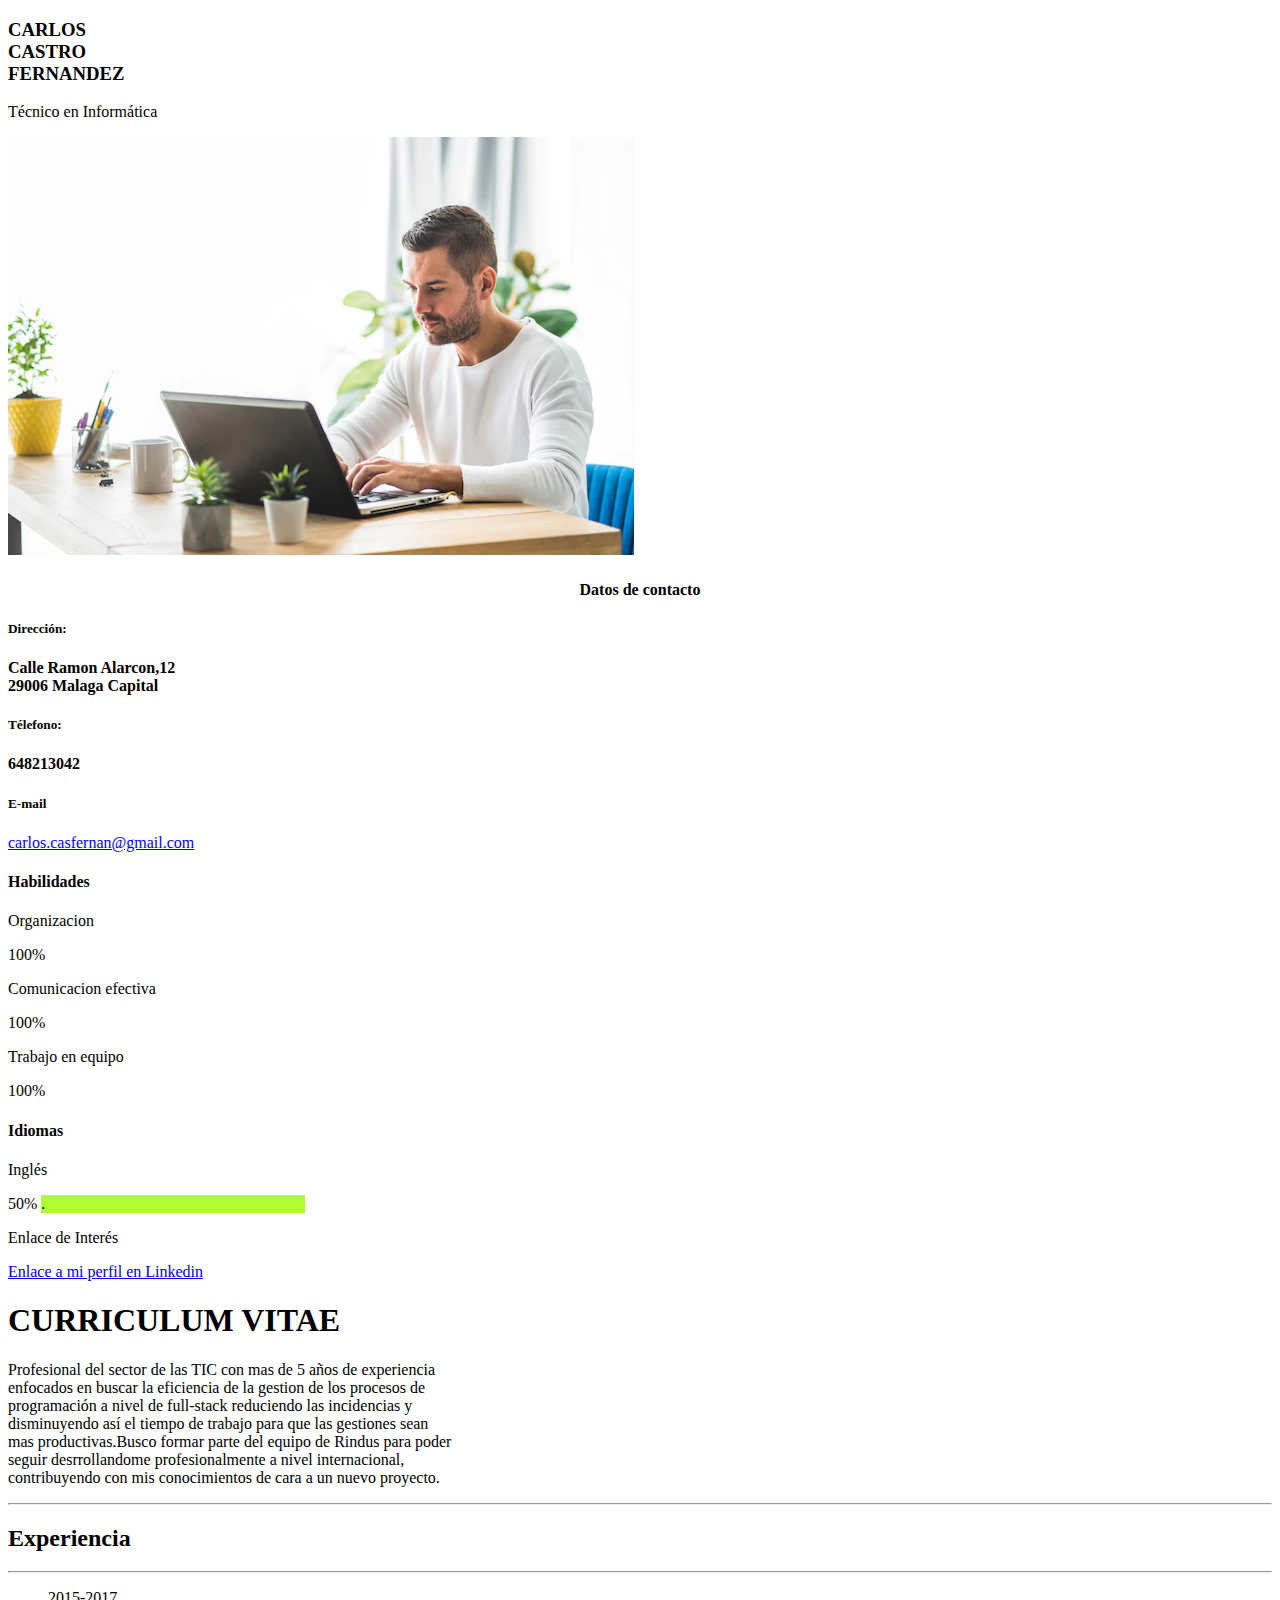
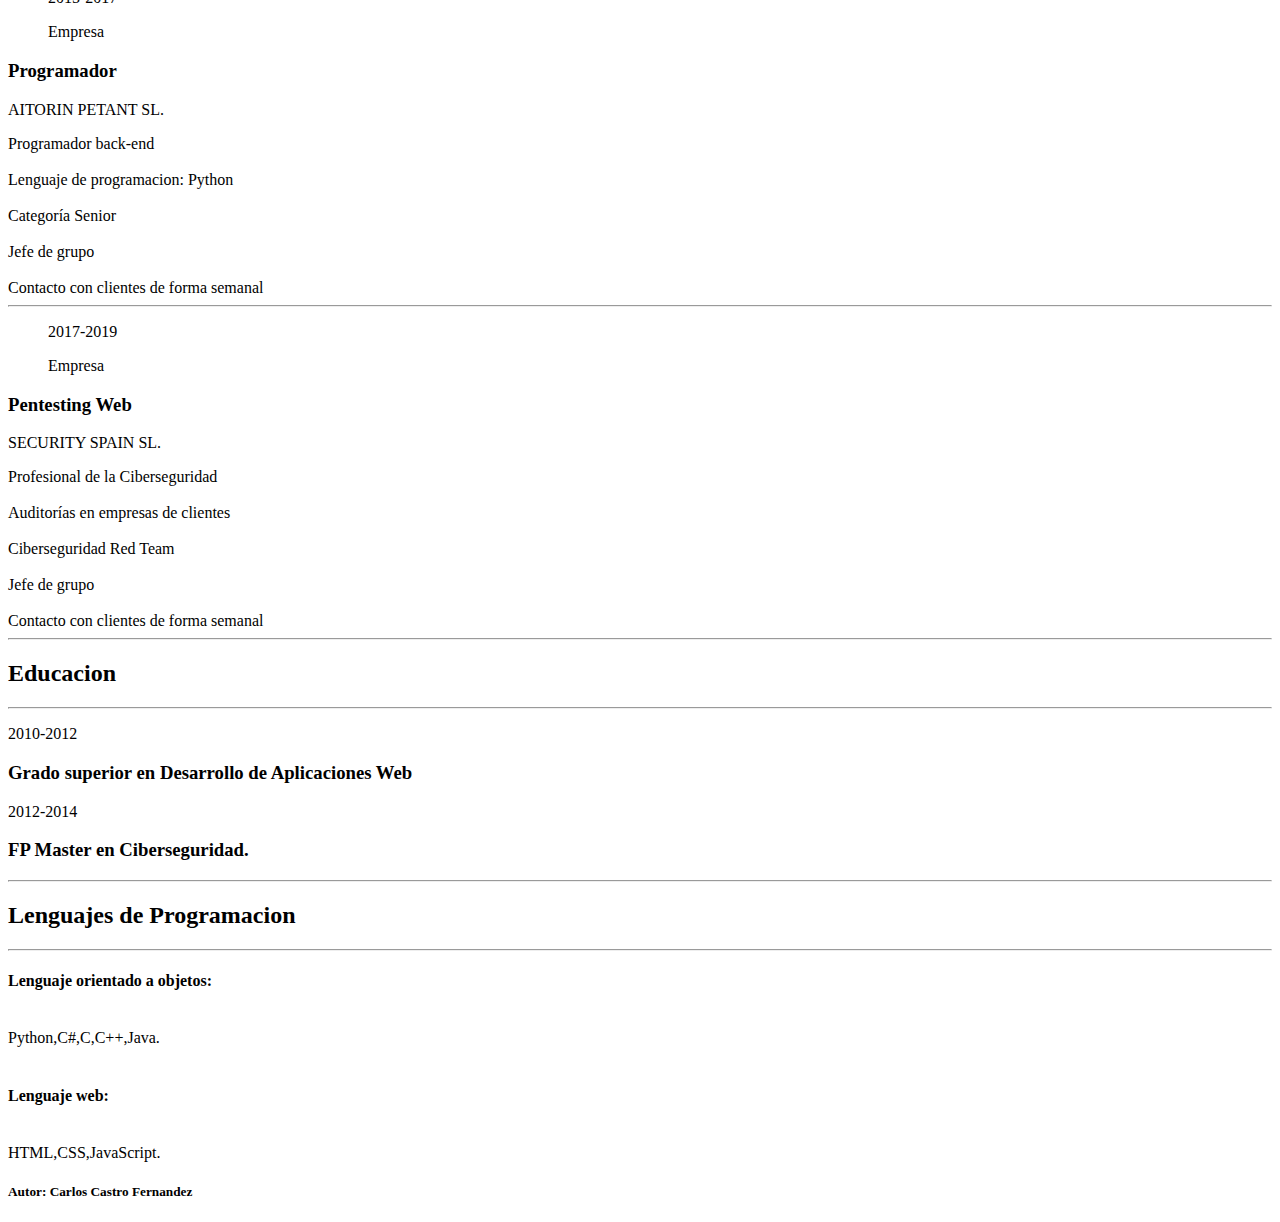
==== nuevaVersionCV/index.html @ a8ea6f05 "cambio nombre" ====
<!DOCTYPE html>
<html lang="es">
<head>
    <meta charset="UTF-8">
    <meta http-equiv="X-UA-Compatible" content="IE=edge">
    <meta name="viewport" content="width=device-width, initial-scale=1.0">
    <title>Curriculums con resposive</title>
    <link rel="stylesheet" type="text/css" href="cv.css">
</head>
<body>
    <section class="container">
    <div class="caja1">
        <heading> <h3>CARLOS <br />
            CASTRO<br />
            FERNANDEZ
        </h3>
    </heading>
       
        <p >Técnico en Informática</p>
        <img src="mi representacion.jpg" alt="Presentando mi Curriculum">
        <h4 style="text-align:center">Datos de contacto</h4>
        <h5>Dirección:</h5>
        <p style="font-weight:bold">Calle Ramon Alarcon,12<br />
            29006 Malaga Capital
        <h5>Télefono:</h5>
        <p style="font-weight:bold">648213042</p>
        <h5>E-mail</h5>
        <p style="color:blue;text-decoration:underline">carlos.casfernan@gmail.com</p>
        <h4 >Habilidades</h4>
        <p >Organizacion</p>
        <p barra1="barra1" > 100%</p>
        <p >Comunicacion efectiva</p>
        <p barra1="barra1" >100%</p>
        <p >Trabajo en equipo</p>
        <p barra1="barra1" >100%</p>
        <h4 >Idiomas</h4>
        <p >Inglés</p>
        <span >50%</span>
        <span style="width:264px;display:inline-block;background-color:greenyellow">.</span>
        <p >Enlace de Interés</p>
        <a href="https://www.linkedin.com/in/carlos-castro-fern%C3%A1ndez-403bb3245/" target="_blank">
            Enlace a mi perfil en Linkedin
        </a>
    </div>
        <div class="caja2">
            <heading><h1> CURRICULUM VITAE</h1>
            </heading>
            <p>Profesional del sector de las TIC con mas de 5 años de experiencia<br />
                enfocados en buscar la eficiencia de la gestion de los procesos de<br />
                programación a nivel de full-stack reduciendo las incidencias y<br />
                disminuyendo así el tiempo de trabajo para que las gestiones sean<br />
                mas productivas.Busco formar parte del equipo de Rindus para poder<br />
                seguir desrrollandome profesionalmente a nivel internacional, <br />
                contribuyendo con mis conocimientos de cara a un nuevo proyecto.
            </p>
        
            <hr>
            <article><h2>Experiencia</h2></article>
            <hr>
            <div class="caja3">
                <div class="fecha1">
            <ul  >
                2015-2017
                <p>Empresa</p>
            </ul>
        </div>
        <div class="caja4">
            <h3 > Programador</h3>
            <p >AITORIN PETANT SL.</p>
            
            <li >
                Programador back-end<br />
                <br />
            </li>
            <li >
                Lenguaje de programacion: Python<br />
                <br />
            </li>
            <li >
                Categoría Senior<br />
                <br />
            </li>
            <li >
                Jefe de grupo<br />
                <br />
            </li>
            <li margenLi="margenes">
                Contacto con clientes de forma semanal
    
            </li>
            <hr>
        </div>
        </div>
        <div class="fecha2">
            <ul >
                2017-2019  
                 <p >Empresa</p>   
              
            </ul>
        </div>
            <div class="caja5">
            <h3 class="bajamosMargen">Pentesting Web</h3>
            <p class="bajada">SECURITY SPAIN SL.</p>
            <li >
                Profesional de la Ciberseguridad<br />
                <br />
            </li>
            <li >
                Auditorías en empresas de clientes<br />
                <br />
            </li>
            <li >
                Ciberseguridad Red Team<br />
                <br />
            </li>
            <li >
                Jefe de grupo<br />
                <br />
            </li>
            <li margenLi="margenes">
                Contacto con clientes de forma semanal
        </li>
    </div>
            <hr>
           
            <article><h2 >Educacion</h2></article>
            <hr>
            <p class="fecha3">
                2010-2012
            </p>
            <h3 class="subida" >Grado superior en Desarrollo de Aplicaciones Web</h3>
            <p class="fecha4" >
                2012-2014
            </p>
            <h3 class="subida" >FP Master en Ciberseguridad.</h3>
            <hr>
          <article><h2 >Lenguajes de Programacion</h2></article> 
            <hr>
            <h4 > Lenguaje orientado a objetos:</h4><br />
    
    
            <li> Python,C#,C,C++,Java.</li><br />
    
            <h4 >Lenguaje web:</h4> <br>
    
            <li margenLi="margenes">HTML,CSS,JavaScript.</li>
        
        </div>
       
    </section>
    <footer>
        <h5>Autor: Carlos Castro Fernandez</h5>
    </footer>
    </body>
</html>
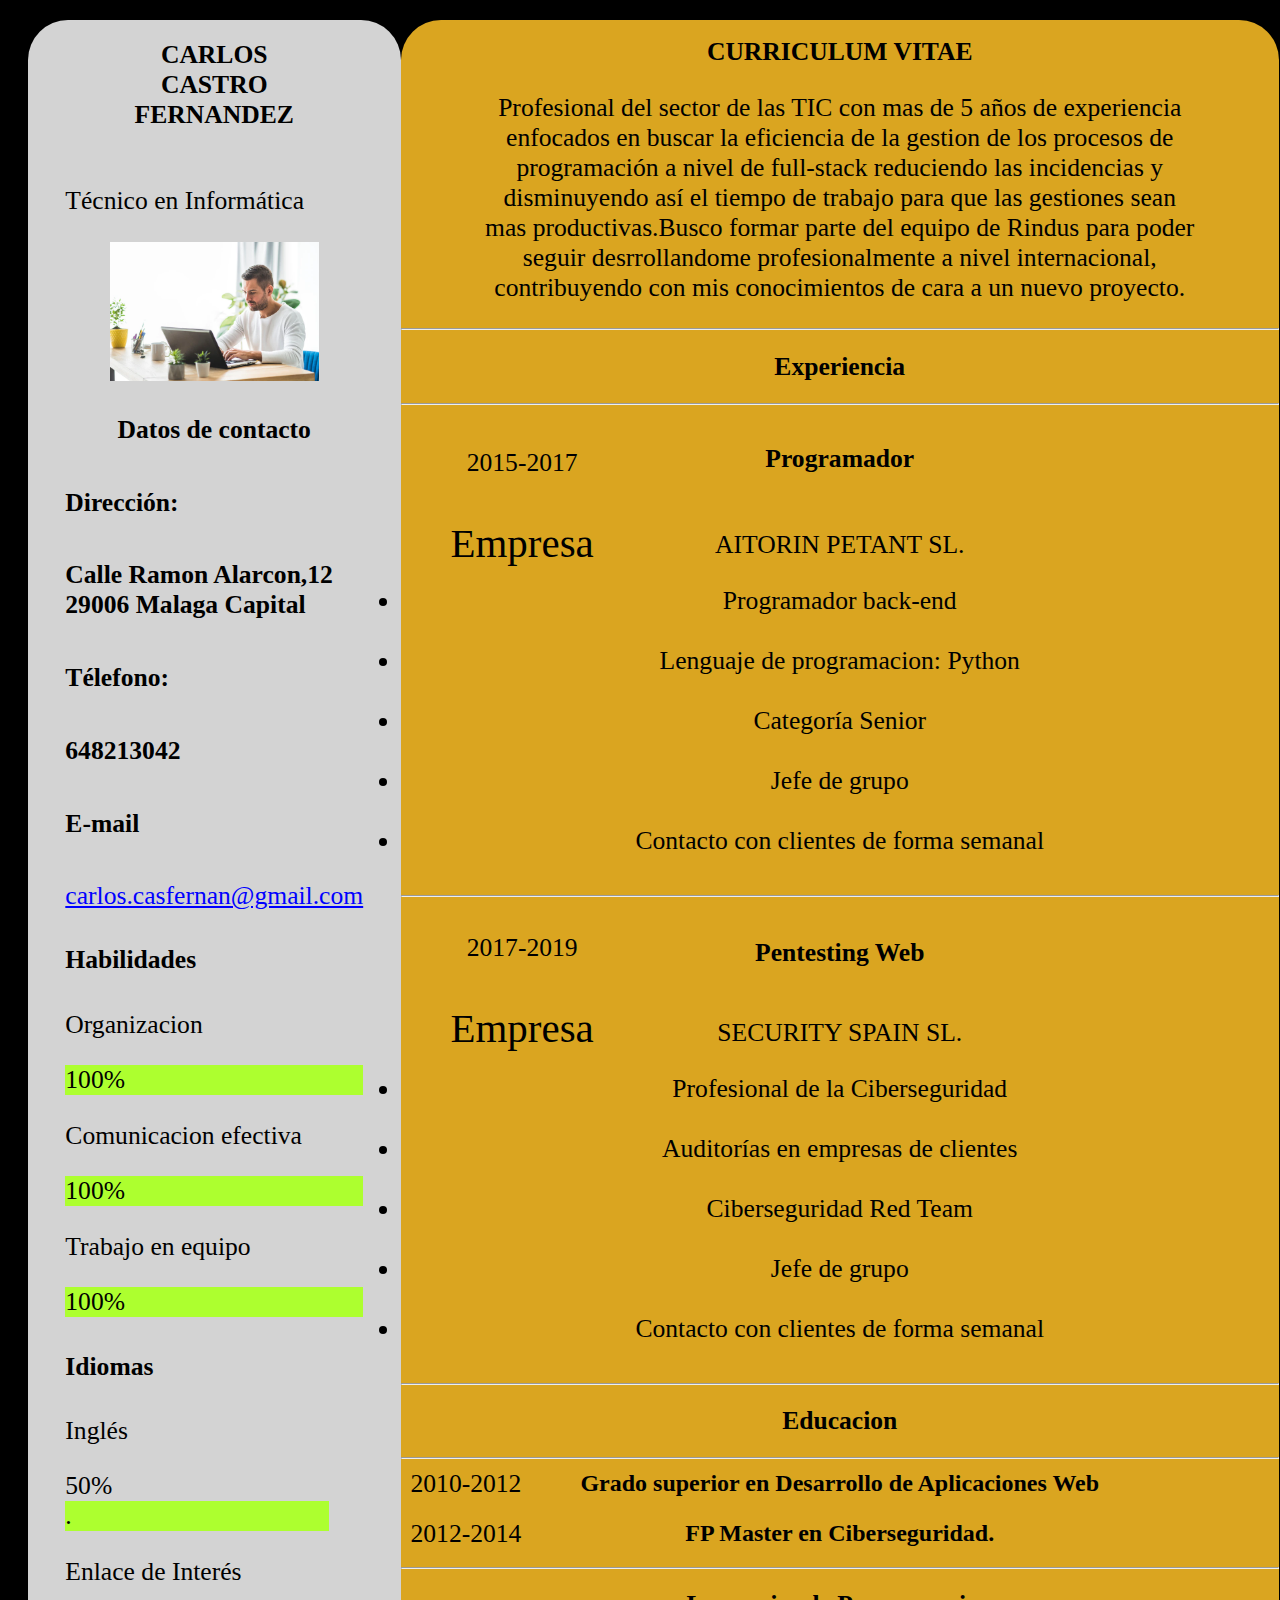
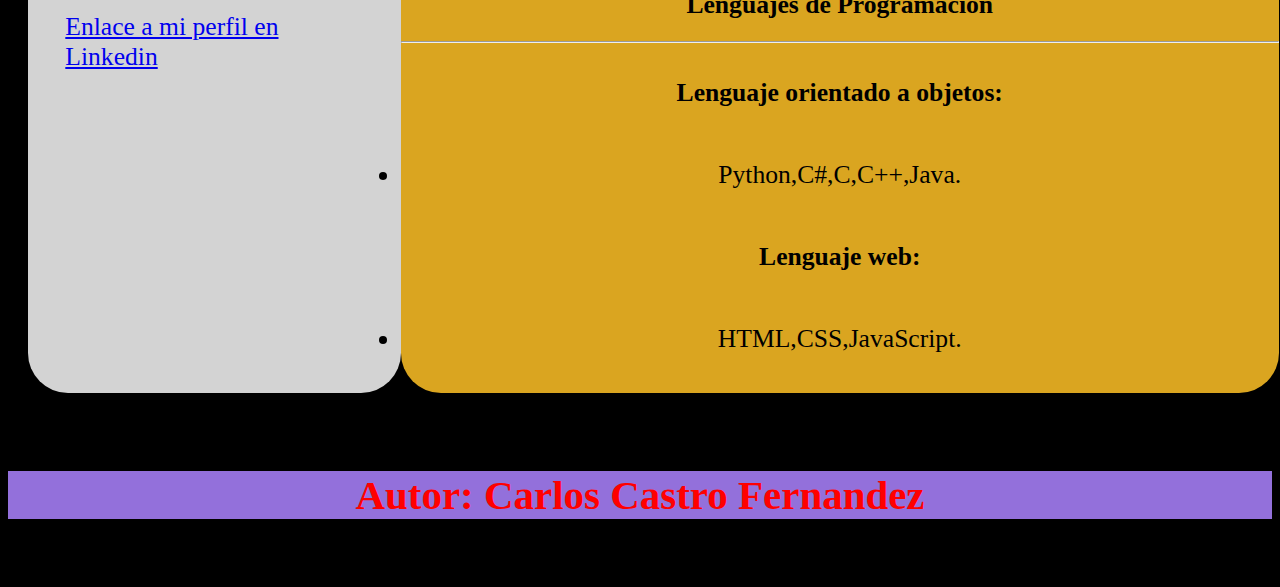
==== commit 40d2c878: "actualizacion" ====
--- a/nuevaVersionCV/index.html
+++ b/nuevaVersionCV/index.html
@@ -5,7 +5,7 @@
     <meta http-equiv="X-UA-Compatible" content="IE=edge">
     <meta name="viewport" content="width=device-width, initial-scale=1.0">
     <title>Curriculums con resposive</title>
-    <link rel="stylesheet" type="text/css" href="cv.css">
+    <link rel="stylesheet" type="text/css" href="index.css">
 </head>
 <body>
     <section class="container">
--- a/nuevaVersionCV/index.css
+++ b/nuevaVersionCV/index.css
@@ -0,0 +1,143 @@
+:root {
+    --color-fondo: black;
+    --color-fondo-caja1: goldenrod;
+    --color-fondo-caja2: lightgray;
+    --color-barras: greenyellow;
+    --forma-borde: 40px;
+    --forma-letras: 160%;
+}
+
+body {
+    box-sizing: border-box;
+    background-color: var(--color-fondo);
+
+}
+
+.container {
+    margin: 10px;
+    display: flex;
+
+}
+
+img {
+    display: block;
+    margin: 0px auto;
+}
+
+heading {
+    text-align: center;
+}
+
+p,a,h5,h4,h2,span,h1,ul,li {
+    font-size: var(--forma-letras);
+}
+
+h3 {
+    font-size: var(--forma-letras);
+    position: relative;
+    top: -30px;
+}
+
+.caja1 {
+    margin: 10px 0px 10px 10px;
+    padding: 2% 3%;
+    border-radius: var(--forma-borde);
+    background-color: var(--color-fondo-caja2);
+    flex-basis: 30%;
+}
+
+.caja2 {
+    margin: 10px -17px 10px 0px;
+    text-align: center;
+    background-color: var(--color-fondo-caja1);
+    flex-basis: 100%;
+    border-radius: var(--forma-borde);
+}
+
+img {
+    width: 70%;
+}
+
+.caja3 {
+
+
+    display: flex;
+    flex-direction: column;
+    margin-bottom: -64px;
+}
+
+.fecha1 {
+    margin: 10px;
+    display: flex;
+
+    justify-content: flex-start;
+
+}
+
+.fecha4 {
+    display: flex;
+
+    justify-content: flex-start;
+    margin: 10px;
+}
+
+.fecha3 {
+    display: flex;
+
+    justify-content: flex-start;
+    margin: 10px;
+}
+
+.fecha2 {
+    margin: 10px;
+    display: flex;
+    position: relative;
+    top: -40px;
+    justify-content: flex-start;
+}
+
+.caja4 {
+    margin-bottom: -98px;
+
+    position: relative;
+    top: -195px;
+}
+
+.caja5 {
+
+    position: relative;
+    top: -171px;
+    margin-bottom: -171px;
+}
+
+.subida {
+    font-size: 150%;
+    position: relative;
+    top: -53px;
+    margin-bottom: -41px;
+}
+
+.bajada {
+    margin-top: -51px;
+}
+
+[barra1="barra1"] {
+    background-color: var(--color-barras);
+}
+
+[margenLi="margenes"] {
+
+    margin-bottom: 39px;
+}
+
+.bajamosMargen {
+    position: relative;
+    top: -75px;
+}
+
+footer {
+    font-size: var(--forma-letras);
+    text-align: center;
+    color: red;
+    background-color: mediumpurple;
+}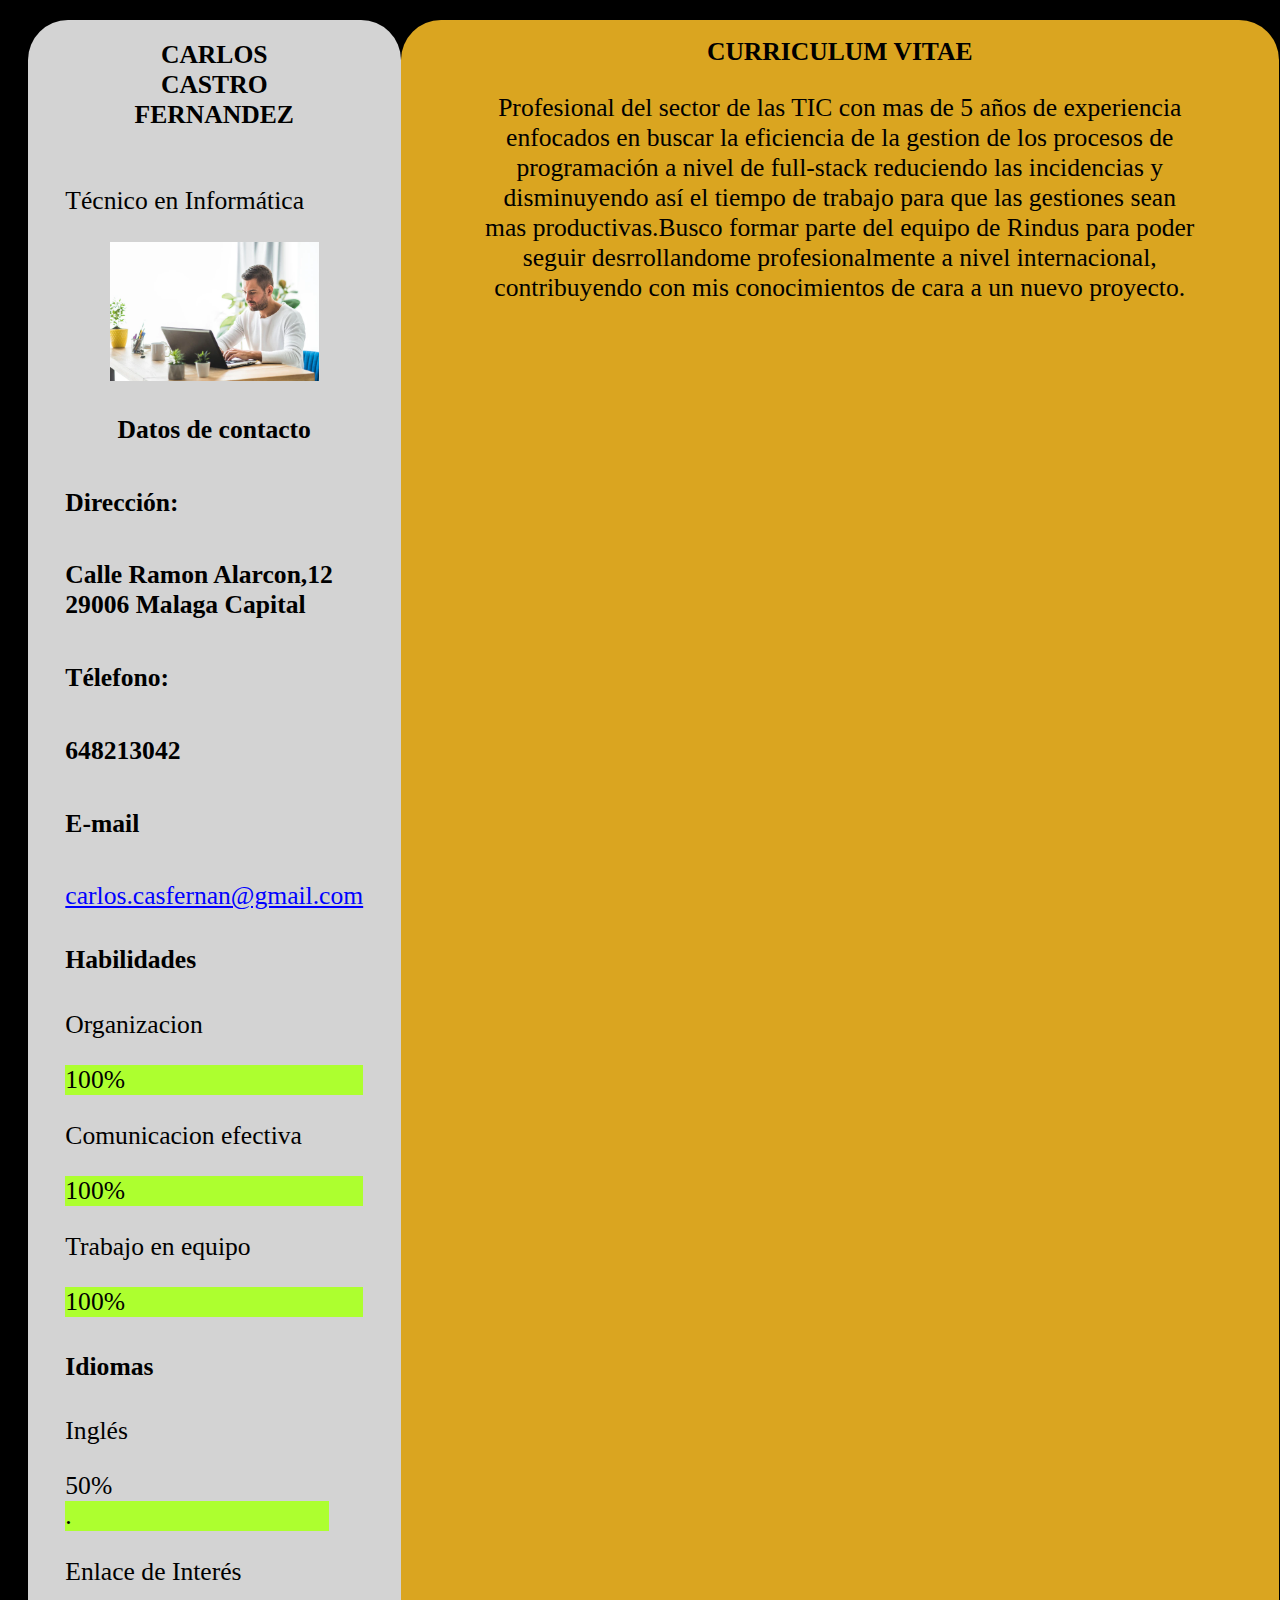
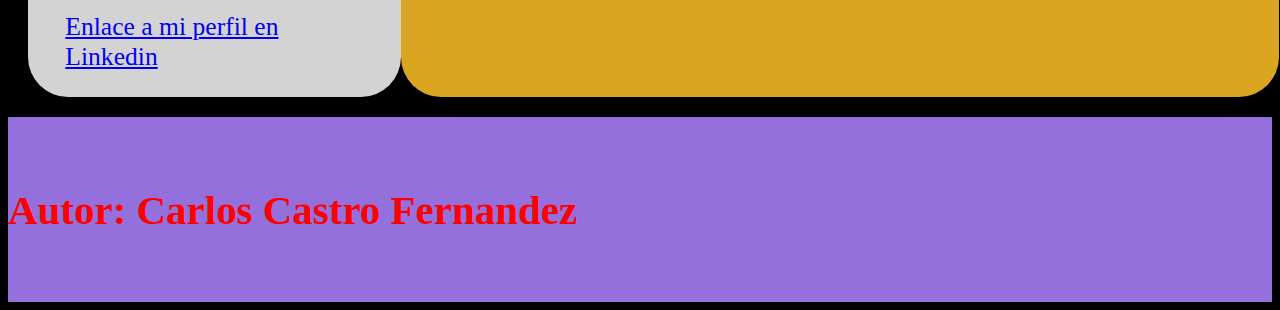
==== commit 6b80209b: "Update index.html" ====
--- a/nuevaVersionCV/index.html
+++ b/nuevaVersionCV/index.html
@@ -54,98 +54,7 @@
                 contribuyendo con mis conocimientos de cara a un nuevo proyecto.
             </p>
         
-            <hr>
-            <article><h2>Experiencia</h2></article>
-            <hr>
-            <div class="caja3">
-                <div class="fecha1">
-            <ul  >
-                2015-2017
-                <p>Empresa</p>
-            </ul>
-        </div>
-        <div class="caja4">
-            <h3 > Programador</h3>
-            <p >AITORIN PETANT SL.</p>
-            
-            <li >
-                Programador back-end<br />
-                <br />
-            </li>
-            <li >
-                Lenguaje de programacion: Python<br />
-                <br />
-            </li>
-            <li >
-                Categoría Senior<br />
-                <br />
-            </li>
-            <li >
-                Jefe de grupo<br />
-                <br />
-            </li>
-            <li margenLi="margenes">
-                Contacto con clientes de forma semanal
-    
-            </li>
-            <hr>
-        </div>
-        </div>
-        <div class="fecha2">
-            <ul >
-                2017-2019  
-                 <p >Empresa</p>   
-              
-            </ul>
-        </div>
-            <div class="caja5">
-            <h3 class="bajamosMargen">Pentesting Web</h3>
-            <p class="bajada">SECURITY SPAIN SL.</p>
-            <li >
-                Profesional de la Ciberseguridad<br />
-                <br />
-            </li>
-            <li >
-                Auditorías en empresas de clientes<br />
-                <br />
-            </li>
-            <li >
-                Ciberseguridad Red Team<br />
-                <br />
-            </li>
-            <li >
-                Jefe de grupo<br />
-                <br />
-            </li>
-            <li margenLi="margenes">
-                Contacto con clientes de forma semanal
-        </li>
-    </div>
-            <hr>
            
-            <article><h2 >Educacion</h2></article>
-            <hr>
-            <p class="fecha3">
-                2010-2012
-            </p>
-            <h3 class="subida" >Grado superior en Desarrollo de Aplicaciones Web</h3>
-            <p class="fecha4" >
-                2012-2014
-            </p>
-            <h3 class="subida" >FP Master en Ciberseguridad.</h3>
-            <hr>
-          <article><h2 >Lenguajes de Programacion</h2></article> 
-            <hr>
-            <h4 > Lenguaje orientado a objetos:</h4><br />
-    
-    
-            <li> Python,C#,C,C++,Java.</li><br />
-    
-            <h4 >Lenguaje web:</h4> <br>
-    
-            <li margenLi="margenes">HTML,CSS,JavaScript.</li>
-        
-        </div>
        
     </section>
     <footer>
--- a/nuevaVersionCV/index.css
+++ b/nuevaVersionCV/index.css
@@ -136,6 +136,8 @@
 }
 
 footer {
+    display:flex;
+    flex-basis:200px;
     font-size: var(--forma-letras);
     text-align: center;
     color: red;
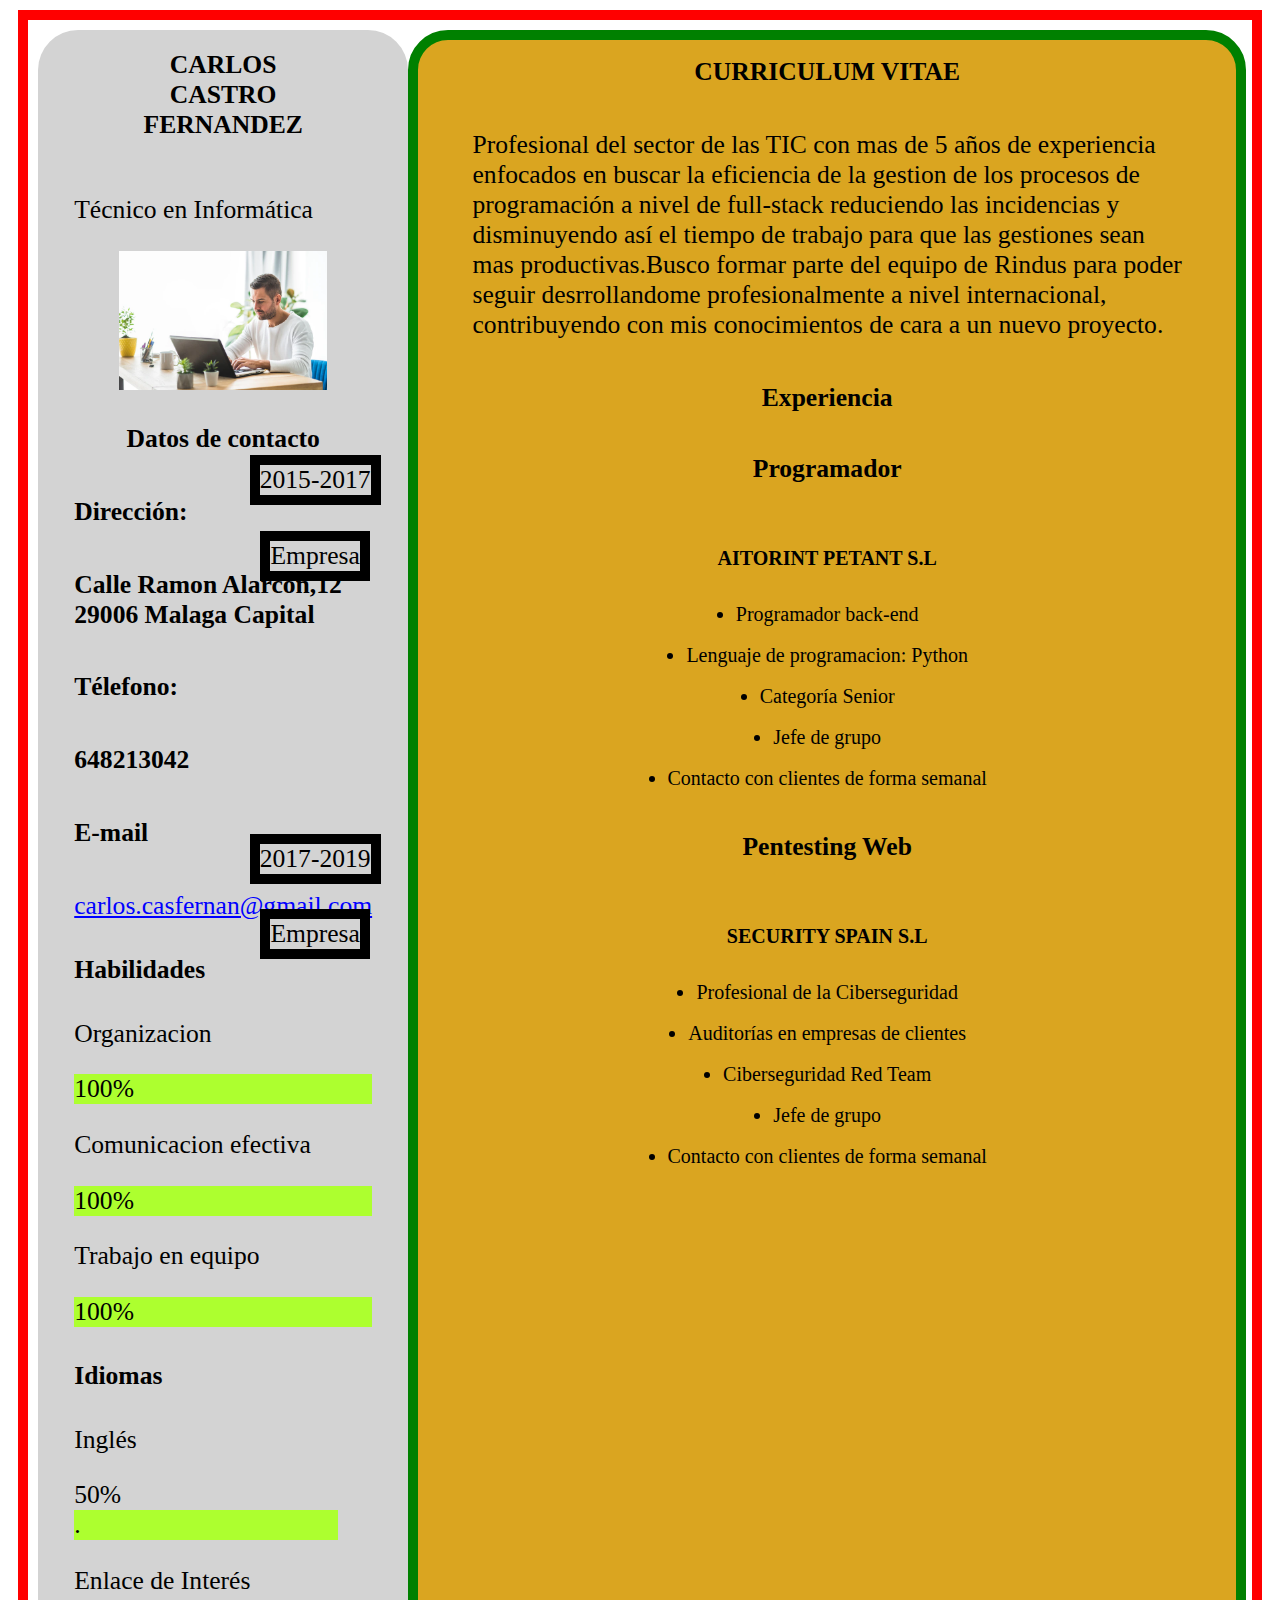
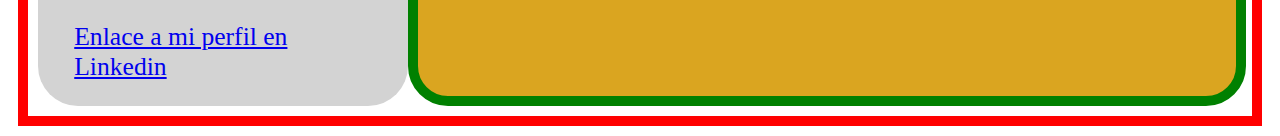
==== commit 392e95ef: "actualizaccion" ====
--- a/nuevaVersionCV/index.html
+++ b/nuevaVersionCV/index.html
@@ -53,12 +53,45 @@
                 seguir desrrollandome profesionalmente a nivel internacional, <br />
                 contribuyendo con mis conocimientos de cara a un nuevo proyecto.
             </p>
-        
+            <h1>Experiencia</h1>
+              <p class="cajaFecha1">2015-2017</p>  
+              <h2 class="margenTitulos">
+                Programador
+            </h2>
+            <p class="cajaFecha1">Empresa</p>
+            <h5 class="margenTitulos"style="font-size:20px">AITORINT PETANT S.L</h5>
+            <li>Programador back-end</li>
+            <br>
+            <li>Lenguaje de programacion: Python</li>
+            <br>
+            <li>Categoría Senior</li>
+            <br>
+            <li>Jefe de grupo</li>
+            <br>
+            <li>Contacto con clientes de forma semanal</li>
+            <br>
+            <p class="cajaFecha1">2017-2019</p>
+            <h2 class="margenTitulos">
+                Pentesting Web
+            </h2>
+            <p class="cajaFecha1">Empresa</p>
+            <h5 class="margenTitulos"style="font-size:20px">SECURITY SPAIN S.L</h5>
+            <li>Profesional de la Ciberseguridad</li>
+            <br>
+            <li>Auditorías en empresas de clientes</li>
+            <br>
+            <li>Ciberseguridad Red Team</li>
+            <br>
+            <li>Jefe de grupo</li>
+            <br>
+            <li>Contacto con clientes de forma semanal</li>
+            <br>
+            
+            </div>
+            
            
        
     </section>
-    <footer>
-        <h5>Autor: Carlos Castro Fernandez</h5>
-    </footer>
+   
     </body>
 </html>--- a/nuevaVersionCV/index.css
+++ b/nuevaVersionCV/index.css
@@ -5,31 +5,38 @@
     --color-barras: greenyellow;
     --forma-borde: 40px;
     --forma-letras: 160%;
+    --margen-fechas:-40em;
 }
 
 body {
     box-sizing: border-box;
-    background-color: var(--color-fondo);
+  
 
 }
 
 .container {
     margin: 10px;
     display: flex;
+    border:10px solid red;
+    padding-right:1em;
 
 }
 
 img {
     display: block;
     margin: 0px auto;
+    width: 70%;
 }
 
 heading {
     text-align: center;
 }
 
-p,a,h5,h4,h2,span,h1,ul,li {
+p,a,h5,h4,h2,span,h1 {
     font-size: var(--forma-letras);
+}
+[barra1="barra1"] {
+    background-color: var(--color-barras);
 }
 
 h3 {
@@ -47,99 +54,56 @@
 }
 
 .caja2 {
-    margin: 10px -17px 10px 0px;
-    text-align: center;
+    border:10px solid green;
+    display:flex;
+    
+    margin: 10px -10px 10px 0px;
+    flex-direction:column;
+    flex-wrap:wrap;
+    align-items:center;
     background-color: var(--color-fondo-caja1);
-    flex-basis: 100%;
+    flex-basis: 80vw;
     border-radius: var(--forma-borde);
+    
+}
+.cajaFecha1{
+
+    border:10px solid black;
+    margin-left:var(--margen-fechas);
+    
+}
+.margenTitulos{
+    margin-top:-3em;
 }
 
-img {
-    width: 70%;
+
+    li{
+    font-size:20px;
+}
+@media  screen and (max-width:800px){
+    .caja1{
+        display:block;
+    }
+    .caja2{
+        display:block;
+    }
 }
 
-.caja3 {
 
 
-    display: flex;
-    flex-direction: column;
-    margin-bottom: -64px;
-}
 
-.fecha1 {
-    margin: 10px;
-    display: flex;
 
-    justify-content: flex-start;
 
-}
 
-.fecha4 {
-    display: flex;
 
-    justify-content: flex-start;
-    margin: 10px;
-}
 
-.fecha3 {
-    display: flex;
 
-    justify-content: flex-start;
-    margin: 10px;
-}
 
-.fecha2 {
-    margin: 10px;
-    display: flex;
-    position: relative;
-    top: -40px;
-    justify-content: flex-start;
-}
 
-.caja4 {
-    margin-bottom: -98px;
 
-    position: relative;
-    top: -195px;
-}
 
-.caja5 {
 
-    position: relative;
-    top: -171px;
-    margin-bottom: -171px;
-}
 
-.subida {
-    font-size: 150%;
-    position: relative;
-    top: -53px;
-    margin-bottom: -41px;
-}
 
-.bajada {
-    margin-top: -51px;
-}
 
-[barra1="barra1"] {
-    background-color: var(--color-barras);
-}
 
-[margenLi="margenes"] {
-
-    margin-bottom: 39px;
-}
-
-.bajamosMargen {
-    position: relative;
-    top: -75px;
-}
-
-footer {
-    display:flex;
-    flex-basis:200px;
-    font-size: var(--forma-letras);
-    text-align: center;
-    color: red;
-    background-color: mediumpurple;
-}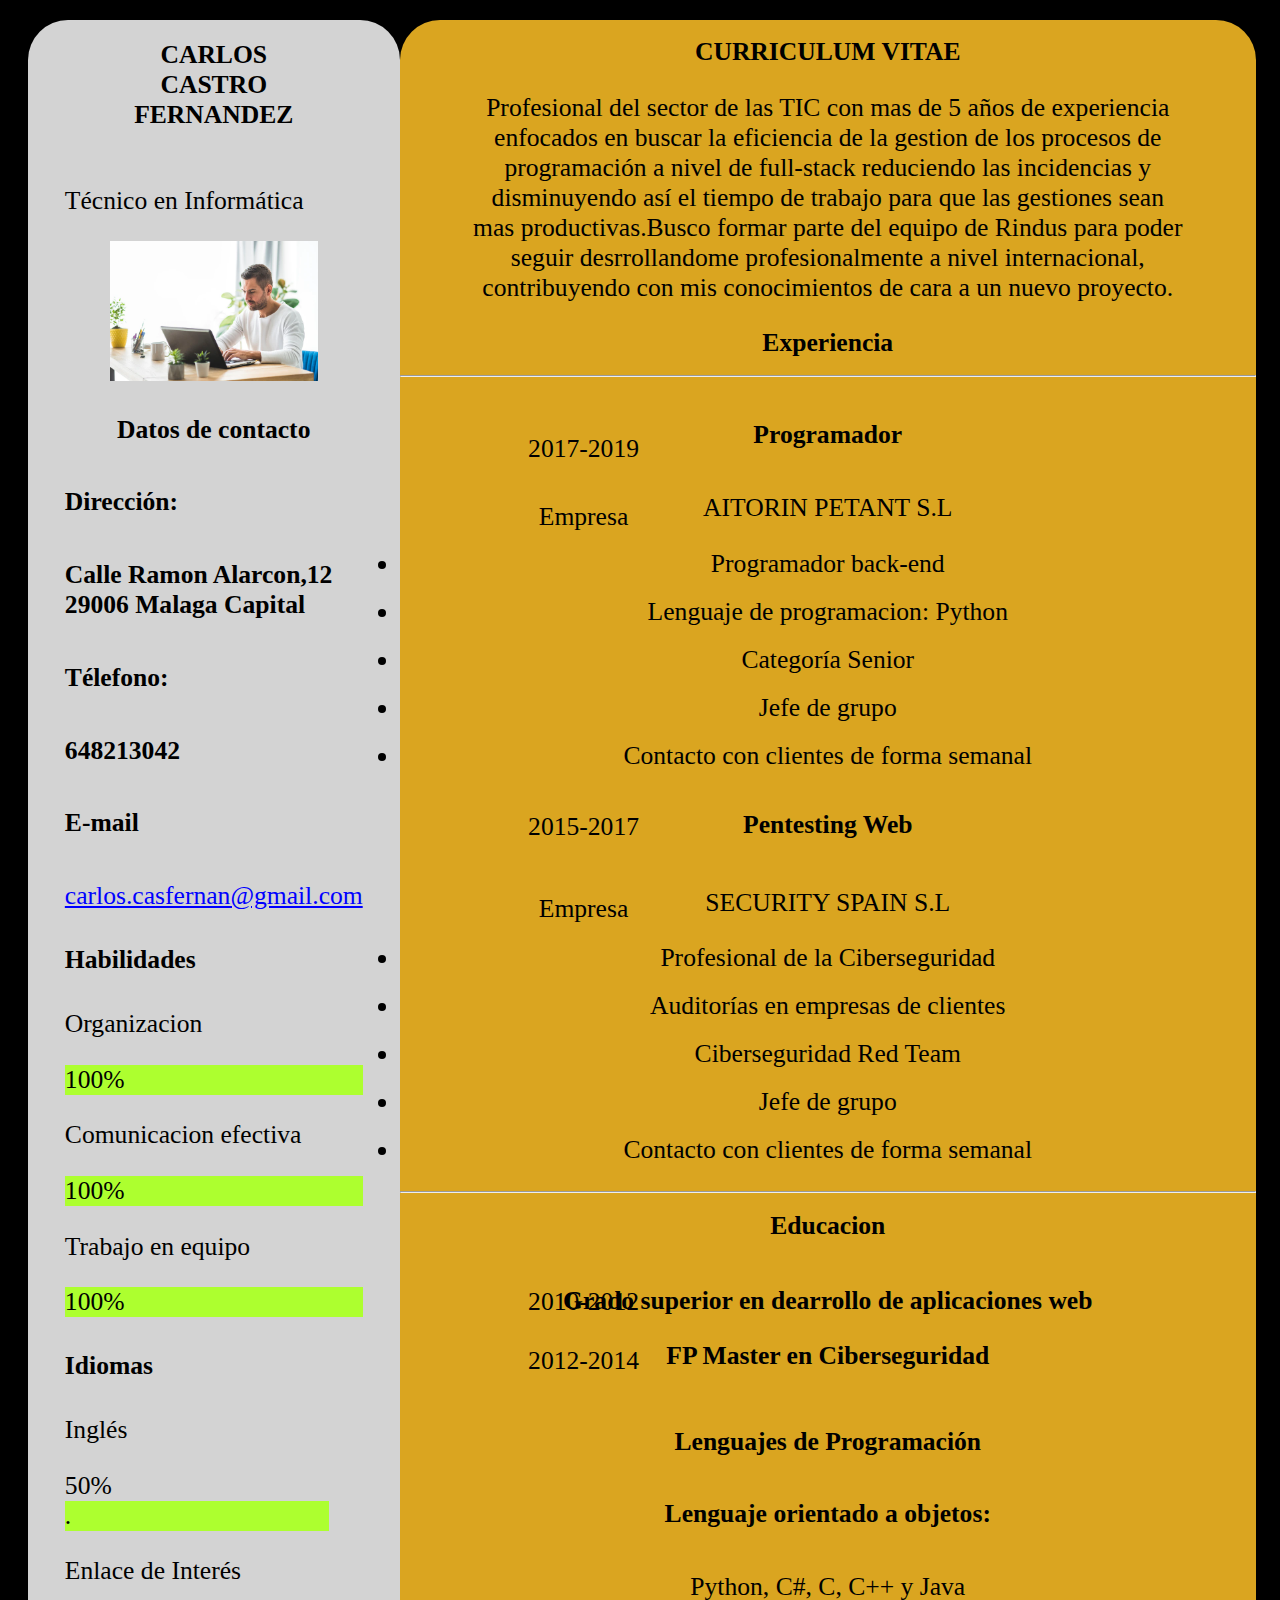
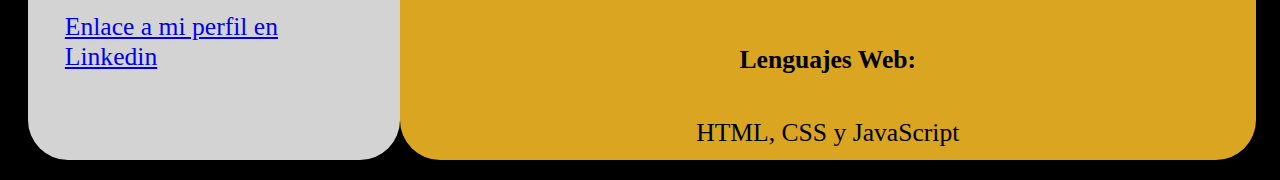
==== commit c83f4a34: "actualizacion" ====
--- a/nuevaVersionCV/index.html
+++ b/nuevaVersionCV/index.html
@@ -52,14 +52,12 @@
                 mas productivas.Busco formar parte del equipo de Rindus para poder<br />
                 seguir desrrollandome profesionalmente a nivel internacional, <br />
                 contribuyendo con mis conocimientos de cara a un nuevo proyecto.
-            </p>
+            </p> 
             <h1>Experiencia</h1>
-              <p class="cajaFecha1">2015-2017</p>  
-              <h2 class="margenTitulos">
-                Programador
-            </h2>
-            <p class="cajaFecha1">Empresa</p>
-            <h5 class="margenTitulos"style="font-size:20px">AITORINT PETANT S.L</h5>
+            <hr>
+            <h5>Programador</h5>
+            
+            <p>AITORIN PETANT S.L</p>
             <li>Programador back-end</li>
             <br>
             <li>Lenguaje de programacion: Python</li>
@@ -70,12 +68,12 @@
             <br>
             <li>Contacto con clientes de forma semanal</li>
             <br>
-            <p class="cajaFecha1">2017-2019</p>
-            <h2 class="margenTitulos">
+            
+            <h2 >
                 Pentesting Web
             </h2>
-            <p class="cajaFecha1">Empresa</p>
-            <h5 class="margenTitulos"style="font-size:20px">SECURITY SPAIN S.L</h5>
+            
+            <p style="margin-top: 48px">SECURITY SPAIN S.L</p>
             <li>Profesional de la Ciberseguridad</li>
             <br>
             <li>Auditorías en empresas de clientes</li>
@@ -84,8 +82,34 @@
             <br>
             <li>Jefe de grupo</li>
             <br>
-            <li>Contacto con clientes de forma semanal</li>
+            <li>Contacto con clientes de forma  semanal</li>
             <br>
+            <hr>
+            <h1>Educacion</h1>
+            
+            <h3 style="margin-top:75px">Grado superior en dearrollo de aplicaciones web</h3>
+            <h3>FP Master en Ciberseguridad</h3>
+            
+            <h1>Lenguajes de Programación</h1>
+            <h5>Lenguaje orientado a objetos:</h5>
+            <p>Python, C#, C, C++ y Java</p>
+            <h5>Lenguajes Web:</h5>
+            <p>HTML, CSS y JavaScript</p>
+            <div class="cajaFechas2">
+                <p style="margin-bottom:3px">2010-2012</p>
+                <p style="margin-bottom:3px">2012-2014</p>
+            </div>
+            
+            <div class="cajaFechas">
+                <p>2015-2017</p>
+                <p style="margin-top:26px">Empresa</p>
+            </div>
+            <div class="cajaFechas3">
+                <p style="margin-top:13em">2017-2019</p>
+                <p style="margin-top:12px">Empresa</p>
+            </div>
+
+         
             
             </div>
             
--- a/nuevaVersionCV/index.css
+++ b/nuevaVersionCV/index.css
@@ -10,15 +10,17 @@
 
 body {
     box-sizing: border-box;
-  
+  background-color:var(--color-fondo);
 
 }
 
 .container {
     margin: 10px;
     display: flex;
-    border:10px solid red;
+    height:110em;
+    
     padding-right:1em;
+    min-width:250px;
 
 }
 
@@ -32,7 +34,7 @@
     text-align: center;
 }
 
-p,a,h5,h4,h2,span,h1 {
+p,a,h5,h4,h2,span,h1,li {
     font-size: var(--forma-letras);
 }
 [barra1="barra1"] {
@@ -46,6 +48,7 @@
 }
 
 .caja1 {
+    
     margin: 10px 0px 10px 10px;
     padding: 2% 3%;
     border-radius: var(--forma-borde);
@@ -54,56 +57,42 @@
 }
 
 .caja2 {
-    border:10px solid green;
+    text-align:center;
+   
+    margin: 10px -10px 10px 0px;
+    background-color: var(--color-fondo-caja1);
+    border-radius: var(--forma-borde);
+    flex-basis:90%;
+}
+.cajaFechas{
+    margin-top:-37em;
+    margin-left:64px;
     display:flex;
+    flex-direction:column;
     
-    margin: 10px -10px 10px 0px;
+    width:15em;
+    justify-content:flex-start; 
+  
+}
+.cajaFechas2{
+    margin-top:-32em;
+    margin-left:64px;
+    display:flex;
     flex-direction:column;
-    flex-wrap:wrap;
-    align-items:center;
-    background-color: var(--color-fondo-caja1);
-    flex-basis: 80vw;
-    border-radius: var(--forma-borde);
+    
+    width:15em;
+    justify-content:flex-start; 
     
 }
-.cajaFecha1{
-
-    border:10px solid black;
-    margin-left:var(--margen-fechas);
+.cajaFechas3{
+    margin-top:-53em;
+    margin-left:64px;
+    display:flex;
+    flex-direction:column;
+    
+    width:15em;
+    justify-content:flex-start; 
     
 }
-.margenTitulos{
-    margin-top:-3em;
-}
 
-
-    li{
-    font-size:20px;
-}
-@media  screen and (max-width:800px){
-    .caja1{
-        display:block;
-    }
-    .caja2{
-        display:block;
-    }
-}
-
-
-
-
-
-
-
-
-
-
-
-
-
-
-
-
-
-
-
+    
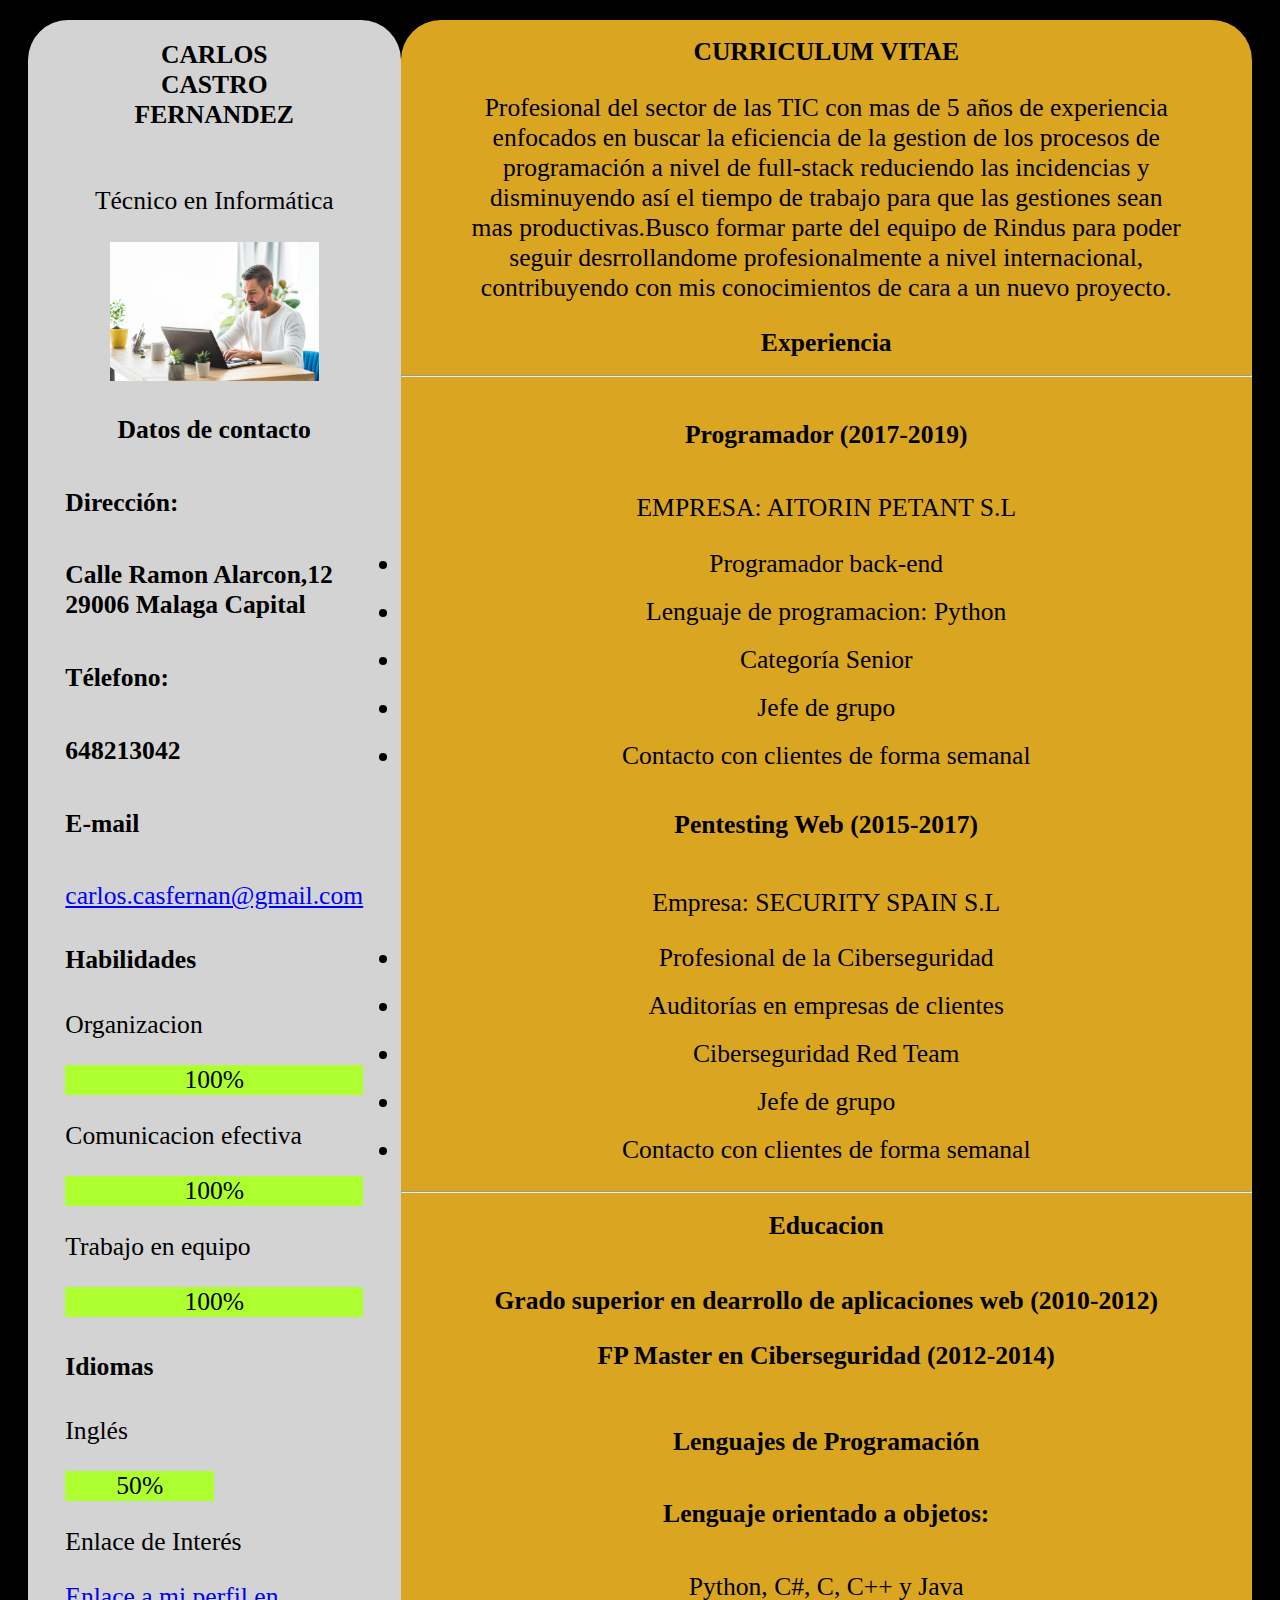
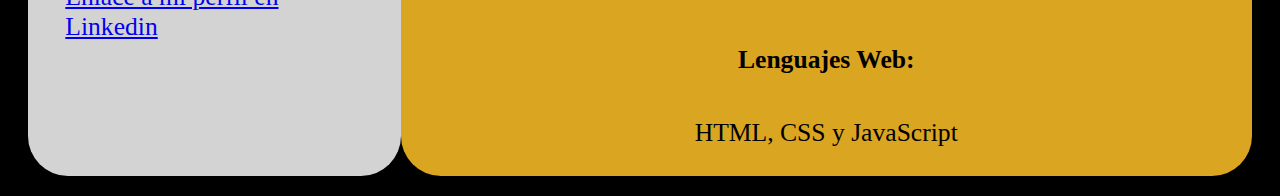
==== commit 2db1db6d: "actualizacion" ====
--- a/nuevaVersionCV/index.html
+++ b/nuevaVersionCV/index.html
@@ -16,7 +16,7 @@
         </h3>
     </heading>
        
-        <p >Técnico en Informática</p>
+        <p style="text-align:center">Técnico en Informática</p>
         <img src="mi representacion.jpg" alt="Presentando mi Curriculum">
         <h4 style="text-align:center">Datos de contacto</h4>
         <h5>Dirección:</h5>
@@ -35,8 +35,7 @@
         <p barra1="barra1" >100%</p>
         <h4 >Idiomas</h4>
         <p >Inglés</p>
-        <span >50%</span>
-        <span style="width:264px;display:inline-block;background-color:greenyellow">.</span>
+        <span  >50%</span>
         <p >Enlace de Interés</p>
         <a href="https://www.linkedin.com/in/carlos-castro-fern%C3%A1ndez-403bb3245/" target="_blank">
             Enlace a mi perfil en Linkedin
@@ -55,9 +54,9 @@
             </p> 
             <h1>Experiencia</h1>
             <hr>
-            <h5>Programador</h5>
+            <h5>Programador (2017-2019)</h5>
             
-            <p>AITORIN PETANT S.L</p>
+            <p> EMPRESA: AITORIN PETANT S.L</p>
             <li>Programador back-end</li>
             <br>
             <li>Lenguaje de programacion: Python</li>
@@ -70,10 +69,10 @@
             <br>
             
             <h2 >
-                Pentesting Web
+                Pentesting Web (2015-2017)
             </h2>
             
-            <p style="margin-top: 48px">SECURITY SPAIN S.L</p>
+            <p style="margin-top: 48px"> Empresa: SECURITY SPAIN S.L</p>
             <li>Profesional de la Ciberseguridad</li>
             <br>
             <li>Auditorías en empresas de clientes</li>
@@ -87,27 +86,16 @@
             <hr>
             <h1>Educacion</h1>
             
-            <h3 style="margin-top:75px">Grado superior en dearrollo de aplicaciones web</h3>
-            <h3>FP Master en Ciberseguridad</h3>
+            <h3 style="margin-top:75px">Grado superior en dearrollo de aplicaciones web (2010-2012)</h3>
+            <h3>FP Master en Ciberseguridad (2012-2014)</h3>
             
             <h1>Lenguajes de Programación</h1>
             <h5>Lenguaje orientado a objetos:</h5>
             <p>Python, C#, C, C++ y Java</p>
             <h5>Lenguajes Web:</h5>
             <p>HTML, CSS y JavaScript</p>
-            <div class="cajaFechas2">
-                <p style="margin-bottom:3px">2010-2012</p>
-                <p style="margin-bottom:3px">2012-2014</p>
-            </div>
             
-            <div class="cajaFechas">
-                <p>2015-2017</p>
-                <p style="margin-top:26px">Empresa</p>
-            </div>
-            <div class="cajaFechas3">
-                <p style="margin-top:13em">2017-2019</p>
-                <p style="margin-top:12px">Empresa</p>
-            </div>
+          
 
          
             
--- a/nuevaVersionCV/index.css
+++ b/nuevaVersionCV/index.css
@@ -17,11 +17,7 @@
 .container {
     margin: 10px;
     display: flex;
-    height:110em;
-    
-    padding-right:1em;
-    min-width:250px;
-
+    height:111em;
 }
 
 img {
@@ -39,8 +35,14 @@
 }
 [barra1="barra1"] {
     background-color: var(--color-barras);
+    text-align:center;
 }
-
+span{
+    text-align:center;
+    display:inline-block;
+    width:50%;
+    background-color:var(--color-barras);
+}
 h3 {
     font-size: var(--forma-letras);
     position: relative;
@@ -48,7 +50,7 @@
 }
 
 .caja1 {
-    
+    padding:10px;
     margin: 10px 0px 10px 10px;
     padding: 2% 3%;
     border-radius: var(--forma-borde);
@@ -58,41 +60,21 @@
 
 .caja2 {
     text-align:center;
-   
-    margin: 10px -10px 10px 0px;
+   padding-bottom:-20px;
+   margin: 10px 10px 10px 0px;
     background-color: var(--color-fondo-caja1);
     border-radius: var(--forma-borde);
-    flex-basis:90%;
+    width:100%;
 }
-.cajaFechas{
-    margin-top:-37em;
-    margin-left:64px;
-    display:flex;
+
+@media only screen and (max-width:800px){
+    .container{
     flex-direction:column;
+  
     
-    width:15em;
-    justify-content:flex-start; 
-  
-}
-.cajaFechas2{
-    margin-top:-32em;
-    margin-left:64px;
-    display:flex;
-    flex-direction:column;
     
-    width:15em;
-    justify-content:flex-start; 
     
-}
-.cajaFechas3{
-    margin-top:-53em;
-    margin-left:64px;
-    display:flex;
-    flex-direction:column;
-    
-    width:15em;
-    justify-content:flex-start; 
-    
+    }
 }
 
     
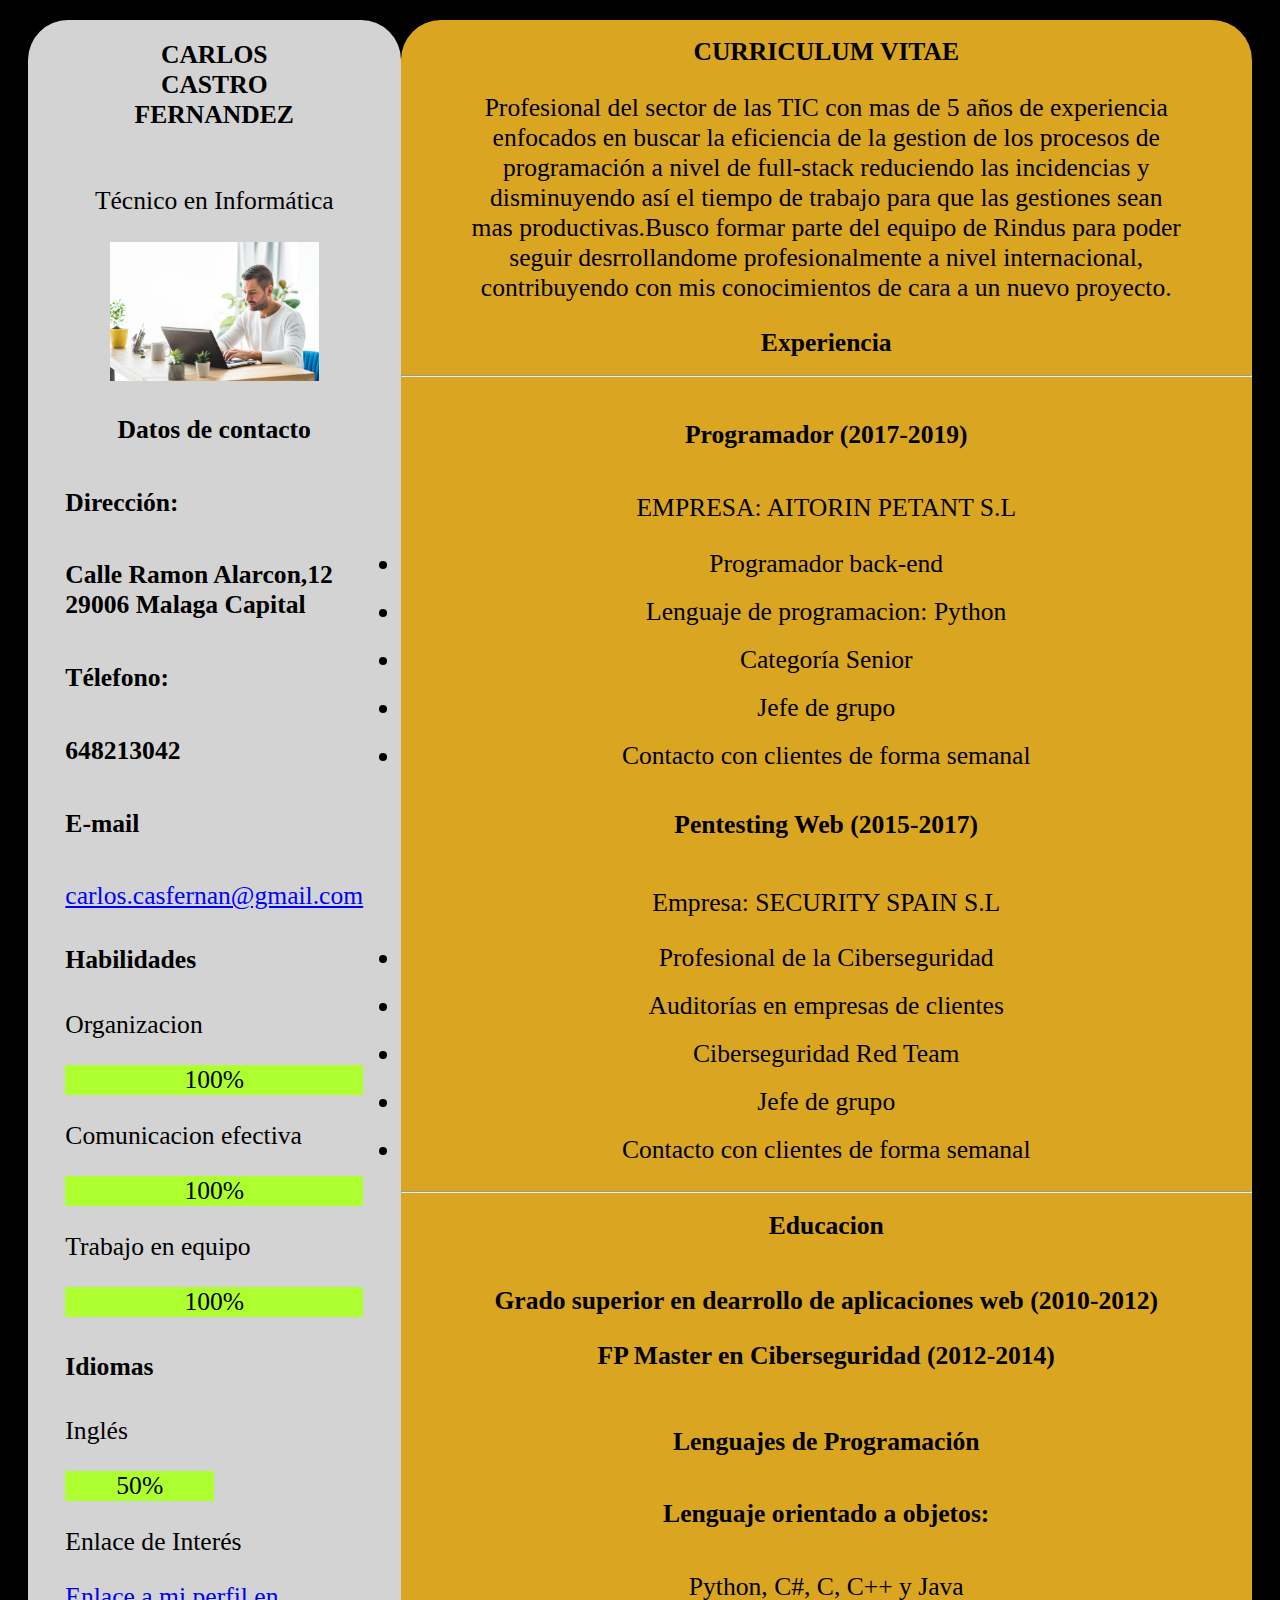
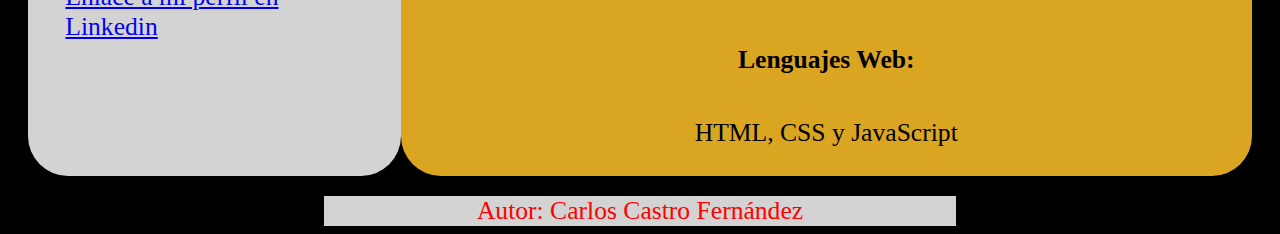
==== commit 8f316a91: "actualizacion" ====
--- a/nuevaVersionCV/index.html
+++ b/nuevaVersionCV/index.html
@@ -95,15 +95,9 @@
             <h5>Lenguajes Web:</h5>
             <p>HTML, CSS y JavaScript</p>
             
-          
-
-         
-            
             </div>
             
-           
-       
     </section>
-   
+    <footer> Autor: Carlos Castro Fernández</footer>
     </body>
 </html>--- a/nuevaVersionCV/index.css
+++ b/nuevaVersionCV/index.css
@@ -66,6 +66,14 @@
     border-radius: var(--forma-borde);
     width:100%;
 }
+footer{
+    color:red;
+    text-align:center;
+    font-size:var(--forma-letras);
+    background-color:var(--color-fondo-caja2);
+    width:50%;
+    margin:0 auto;
+}
 
 @media only screen and (max-width:800px){
     .container{
